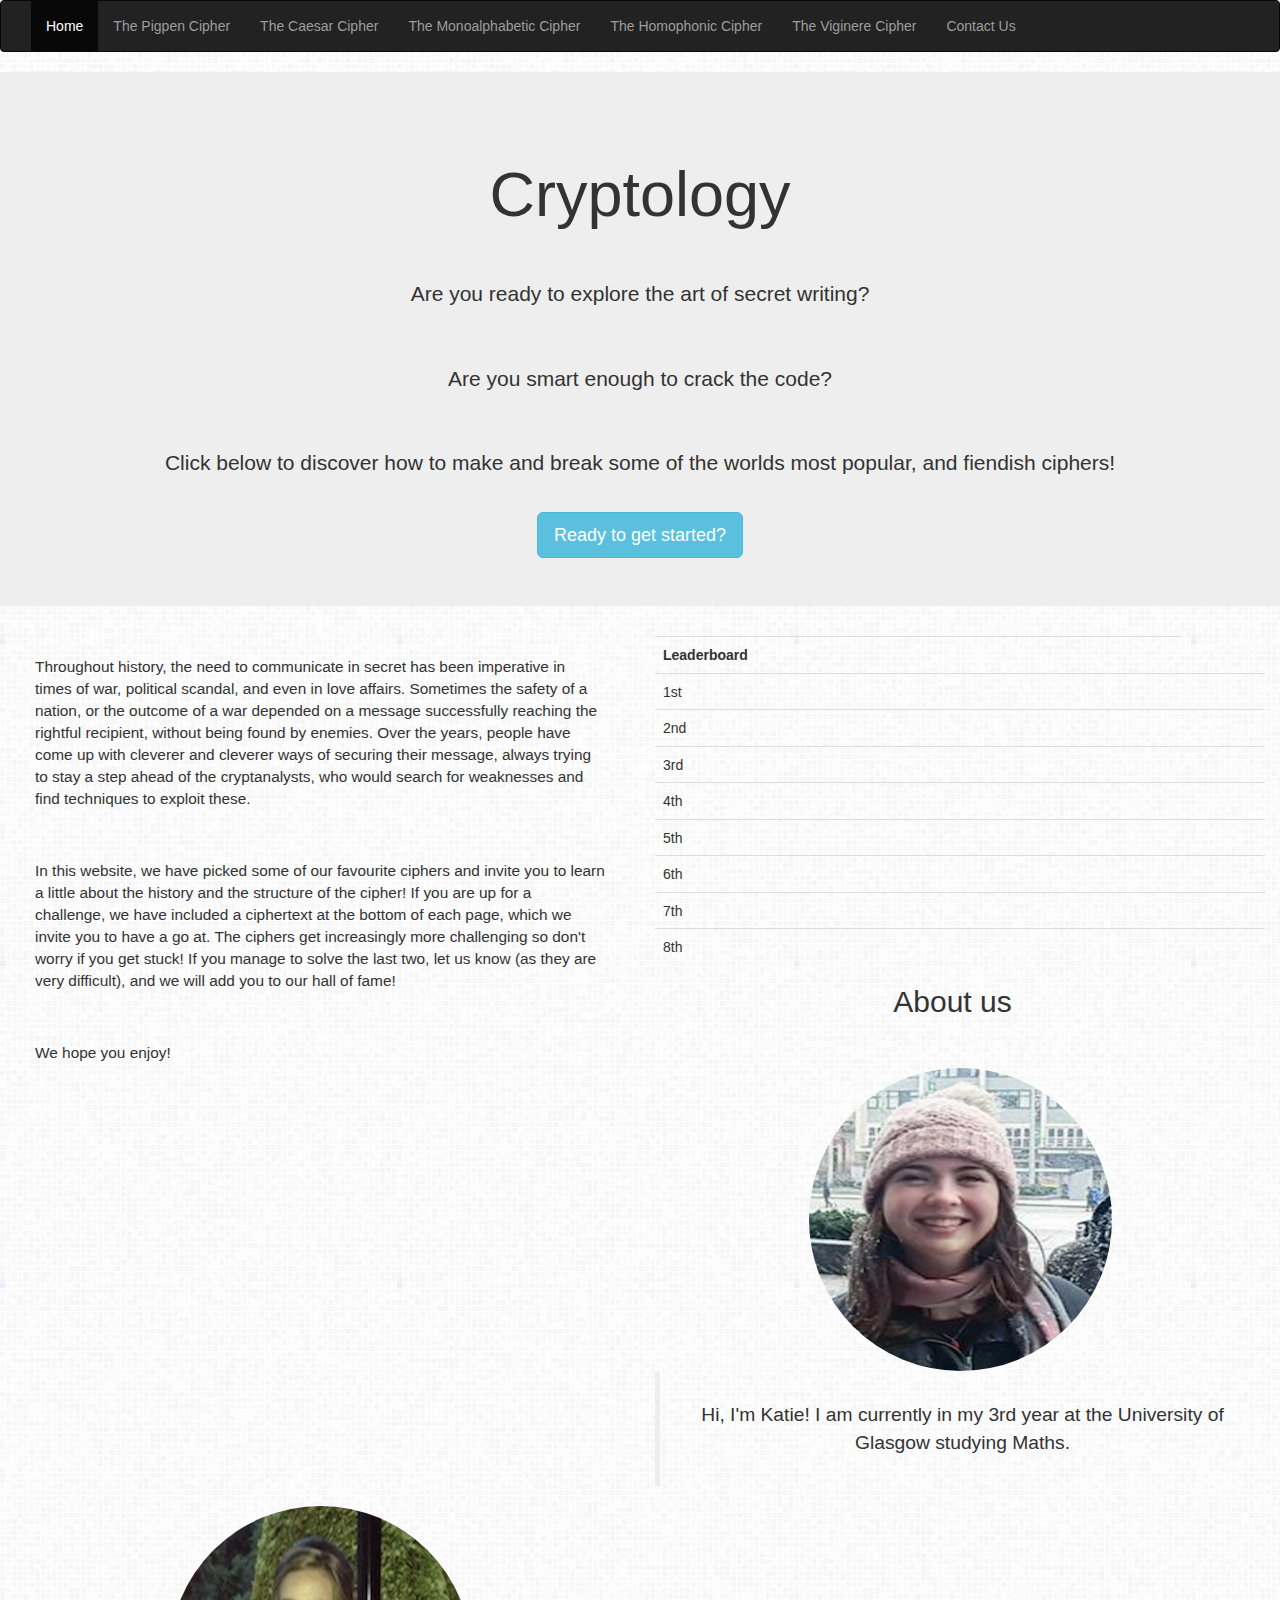
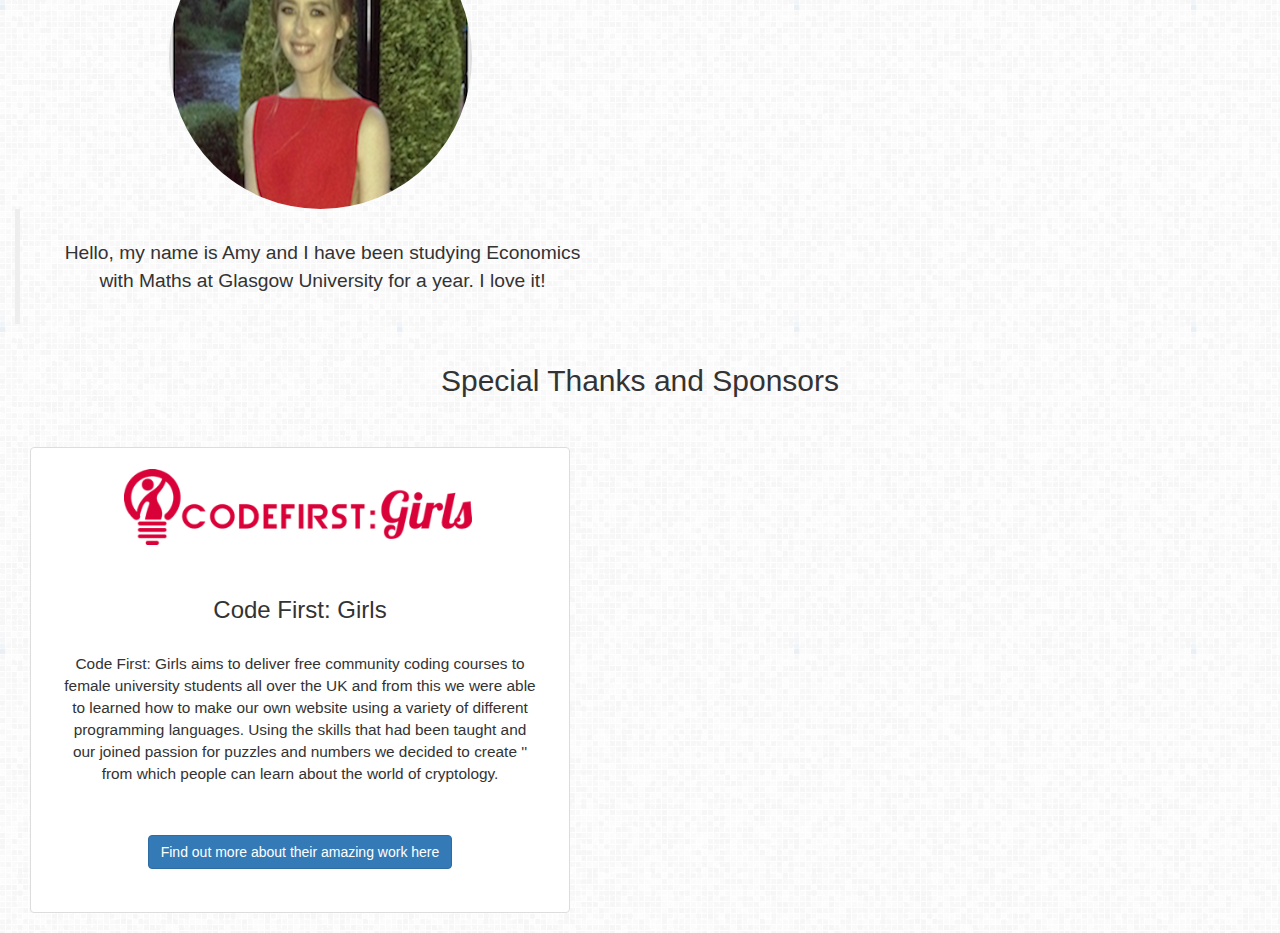
==== index.html @ 2b6ae32d "Adding Leaderboard" ====
<!DOCTYPE html>
<html>
<head>
  <title>Cryptology</title>
  <meta name='viewport' content='width=device-width, initial-scale=0.1'>
  <link href='./css/bootstrap.css' rel='stylesheet'>
  <link href="./index.css" type="text/css" rel="stylesheet">
  <script src='./jquery-3.3.1.min.js'></script>
</head>


<body>

  <nav class="navbar navbar-inverse">
    <div class="container-fluid">
      <div class="navbar-header">
        <button type="button" class="collapsed navbar-toggle" data-toggle="collapse" data-target="#bs-example-navbar-collapse-9" aria-expanded="false">
          <span class="sr-only">Toggle navigation</span>
          <span class="icon-bar"></span>
          <span class="icon-bar"></span>
          <span class="icon-bar"></span>
        </button>
      </div> <div class="collapse navbar-collapse" id="bs-example-navbar-collapse-9">
        <ul class="nav navbar-nav">
          <li class="active"><a href="./index.html">Home</a></li>
          <li><a href="./Pigpen.html">The Pigpen Cipher</a></li>
          <li><a href="./Caesar.html">The Caesar Cipher</a></li>
          <li><a href="./Monoalph.html">The Monoalphabetic Cipher</a></li>
          <li><a href="./Homophon.html">The Homophonic Cipher</a></li>
          <li><a href="./Viginere.html">The Viginere Cipher</a></li>
          <li><a href="./Completed.html">Contact Us</a></li>
        </ul>
      </div>
    </div>
  </nav>

  <div class='jumbotron'>
    <div class='container-fluid bg1 text-center'>
      <div class='row'>
        <br><h1>Cryptology</h1></br>
      </div>
      <p class='lead'>Are you ready to explore the art of secret writing?</p>
      <p class='lead'>Are you smart enough to crack the code?</p>
      <p class='lead'>Click below to discover how to make and break some of the worlds most popular, and fiendish ciphers!</p>
      <form method="get" action="./Pigpen.html">
        <button class='btn btn-info btn-lg' type="submit">Ready to get started?</button>
      </form>
    </div>
  </div>
<div>
<div class="container col-sm-6">
 <p> Throughout history, the need to communicate in secret has been imperative in times of war, political scandal, and even in love affairs. Sometimes
   the safety of a nation, or the outcome of a war depended on a message successfully reaching the rightful recipient, without being found
   by enemies. Over the years, people have come up with cleverer and cleverer ways of securing their message, always trying to stay a step ahead
   of the cryptanalysts, who would search for weaknesses and find techniques to exploit these.</p>

  <p>In this website, we have picked some of our favourite ciphers and invite you to learn a little about the history and the structure of the cipher!
  If you are up for a challenge, we have included a ciphertext at the bottom of each page, which we invite you to have a go at. The ciphers get
  increasingly more challenging so don't worry if you get stuck! If you manage to solve the last two, let us know (as they are very difficult), and we
  will add you to our hall of fame!</p>

  <p>We hope you enjoy!</p>
</div>

<div class="container col-sm-6">
  <table class="table">
    <th>Leaderboard</th>
    <tr></tr>
      <td>1st</td>
      <td></td>
    <tr></tr>
      <td>2nd</td>
      <td></td>
    <tr></tr>
      <td>3rd</td>
      <td></td>
    <tr></tr>
      <td>4th</td>
      <td></td>
    <tr></tr>
      <td>5th</td>
      <td></td>
    <tr></tr>
      <td>6th</td>
      <td></td>
    <tr></tr>
      <td>7th</td>
      <td></td>
    <tr></tr>
      <td>8th</td>
      <td></td>
  </table>
</div>
</div>

 <div id='AboutUs' class='text-center'>
   <div class='container-fluid'>
 <h2 class='margin wsite-content-title'>About us</h2><br><br>
 <div class='row'>
 <div class='col-sm-6'>
 <img class='img-circle' src='./Images/Katie.png'>
 <blockquote>
 <p>Hi, I'm Katie! I am currently in my 3rd year at the University of Glasgow studying Maths.</p>
 </blockquote>
 </div>
 <div class='col-sm-6'>
 <img class='img-circle' src='./Images/Amy2.png'>
 <blockquote>
   <p>Hello, my name is Amy and I have been studying Economics with Maths at Glasgow University for a year. I love it!</p>
 </blockquote>
 </div>
</div>
</div>
</div>

<div id='Thanks' class= 'text-center'>
   <div class='container-fluid'>
   <h2 class='margin'>Special Thanks and Sponsors</h2><br><br>

     <div class="container row">
       <div class="col-sm-10 col-md-6">
         <div class="thumbnail">
           <img src="./Images/Code First Girls.png" alt="CFG">
           <div class="caption">
             <h3>Code First: Girls</h3>
             <p>Code First: Girls aims to deliver free community coding courses to female university students all over the UK and from this we
               were able to learned how to make our own website using a variety of different programming languages.
               Using the skills that had been taught and our joined passion for puzzles and numbers we decided to create ''
               from which people can learn about the world of cryptology.</p>
               <p><a href="https://www.codefirstgirls.org.uk/" class="btn btn-primary" role="button">Find out more about their amazing work here</a></p>
           </div>
         </div>
       </div>
     </div>


</div>
</div>

</body>
</html>
---- index.css ----
.navbar-nav {
  float: none;
}

h1 {
  color: white;
}

p {
  font-size: 110%;
  padding: 20px;
}

body {
  background-image: url("./grey/grey.png")
}
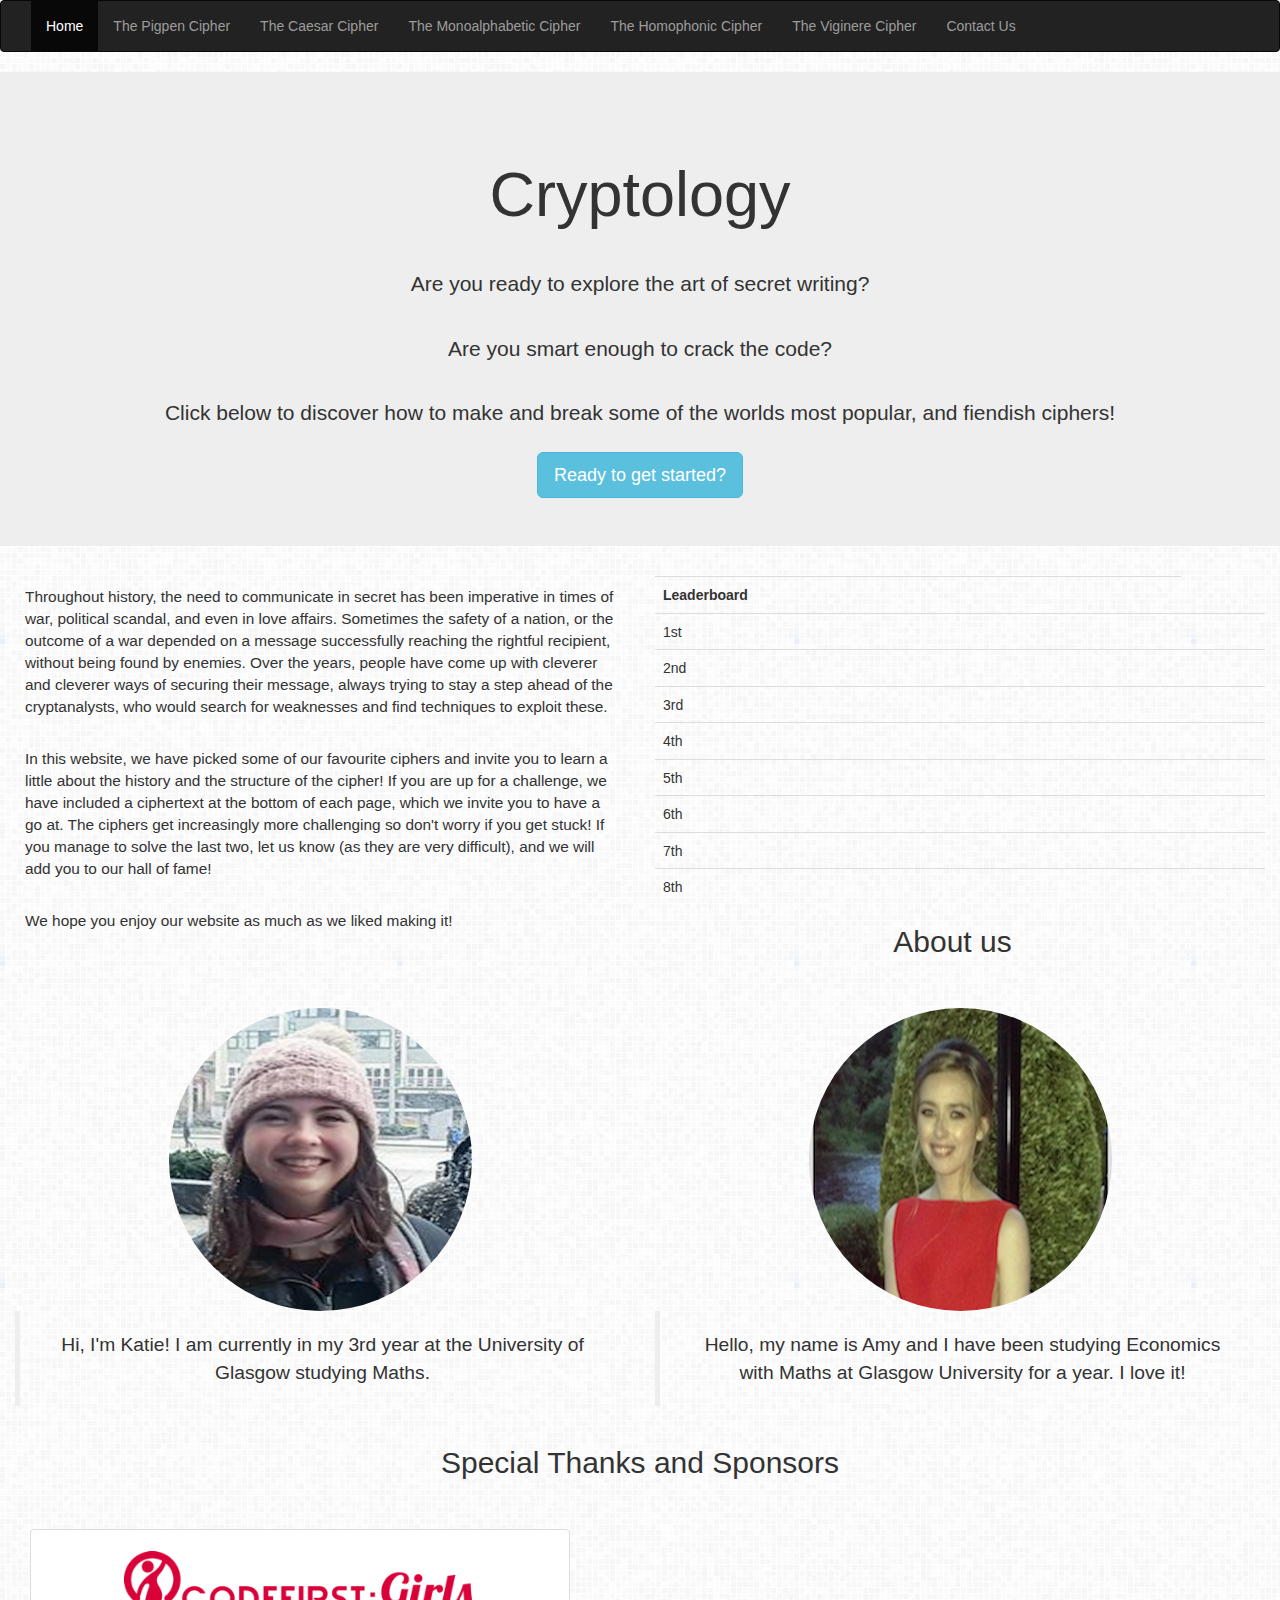
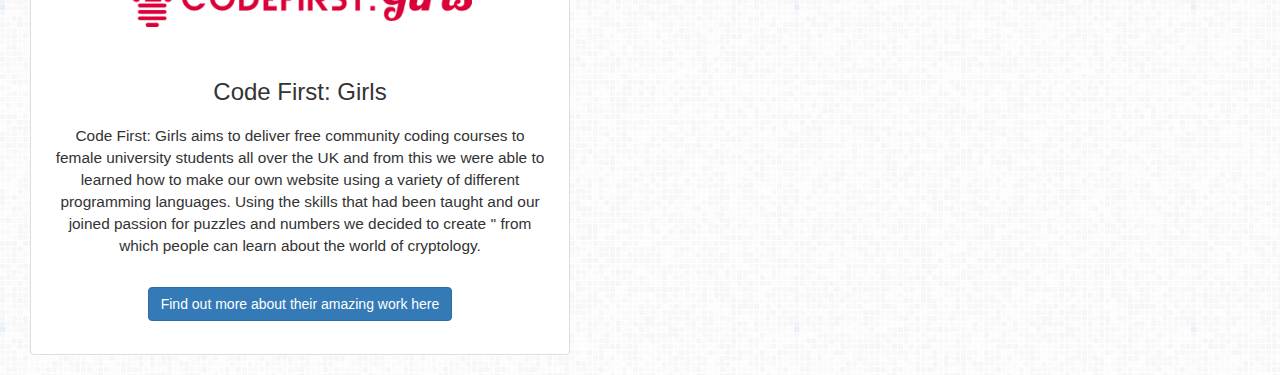
==== commit de141243: "Resizing and moving images around" ====
--- a/index.html
+++ b/index.html
@@ -59,7 +59,7 @@
   increasingly more challenging so don't worry if you get stuck! If you manage to solve the last two, let us know (as they are very difficult), and we
   will add you to our hall of fame!</p>
 
-  <p>We hope you enjoy!</p>
+  <p>We hope you enjoy our website as much as we liked making it!</p>
 </div>
 
 <div class="container col-sm-6">
@@ -95,22 +95,22 @@
 
  <div id='AboutUs' class='text-center'>
    <div class='container-fluid'>
- <h2 class='margin wsite-content-title'>About us</h2><br><br>
- <div class='row'>
- <div class='col-sm-6'>
- <img class='img-circle' src='./Images/Katie.png'>
- <blockquote>
- <p>Hi, I'm Katie! I am currently in my 3rd year at the University of Glasgow studying Maths.</p>
- </blockquote>
- </div>
- <div class='col-sm-6'>
- <img class='img-circle' src='./Images/Amy2.png'>
- <blockquote>
-   <p>Hello, my name is Amy and I have been studying Economics with Maths at Glasgow University for a year. I love it!</p>
- </blockquote>
- </div>
-</div>
-</div>
+     <h2 class='wsite-content-title center'>About us</h2><br><br>
+       <div class='row'>
+         <div class='col-sm-6'>
+            <img class='img-circle' src='./Images/Katie.png'>
+            <blockquote>
+               <p>Hi, I'm Katie! I am currently in my 3rd year at the University of Glasgow studying Maths.</p>
+            </blockquote>
+         </div>
+           <div class='col-sm-6'>
+             <img class='img-circle' src='./Images/Amy2.png'>
+                <blockquote>
+                  <p>Hello, my name is Amy and I have been studying Economics with Maths at Glasgow University for a year. I love it!</p>
+                </blockquote>
+           </div>
+        </div>
+   </div>
 </div>
 
 <div id='Thanks' class= 'text-center'>
--- a/index.css
+++ b/index.css
@@ -8,7 +8,7 @@
 
 p {
   font-size: 110%;
-  padding: 20px;
+  padding: 10px;
 }
 
 body {
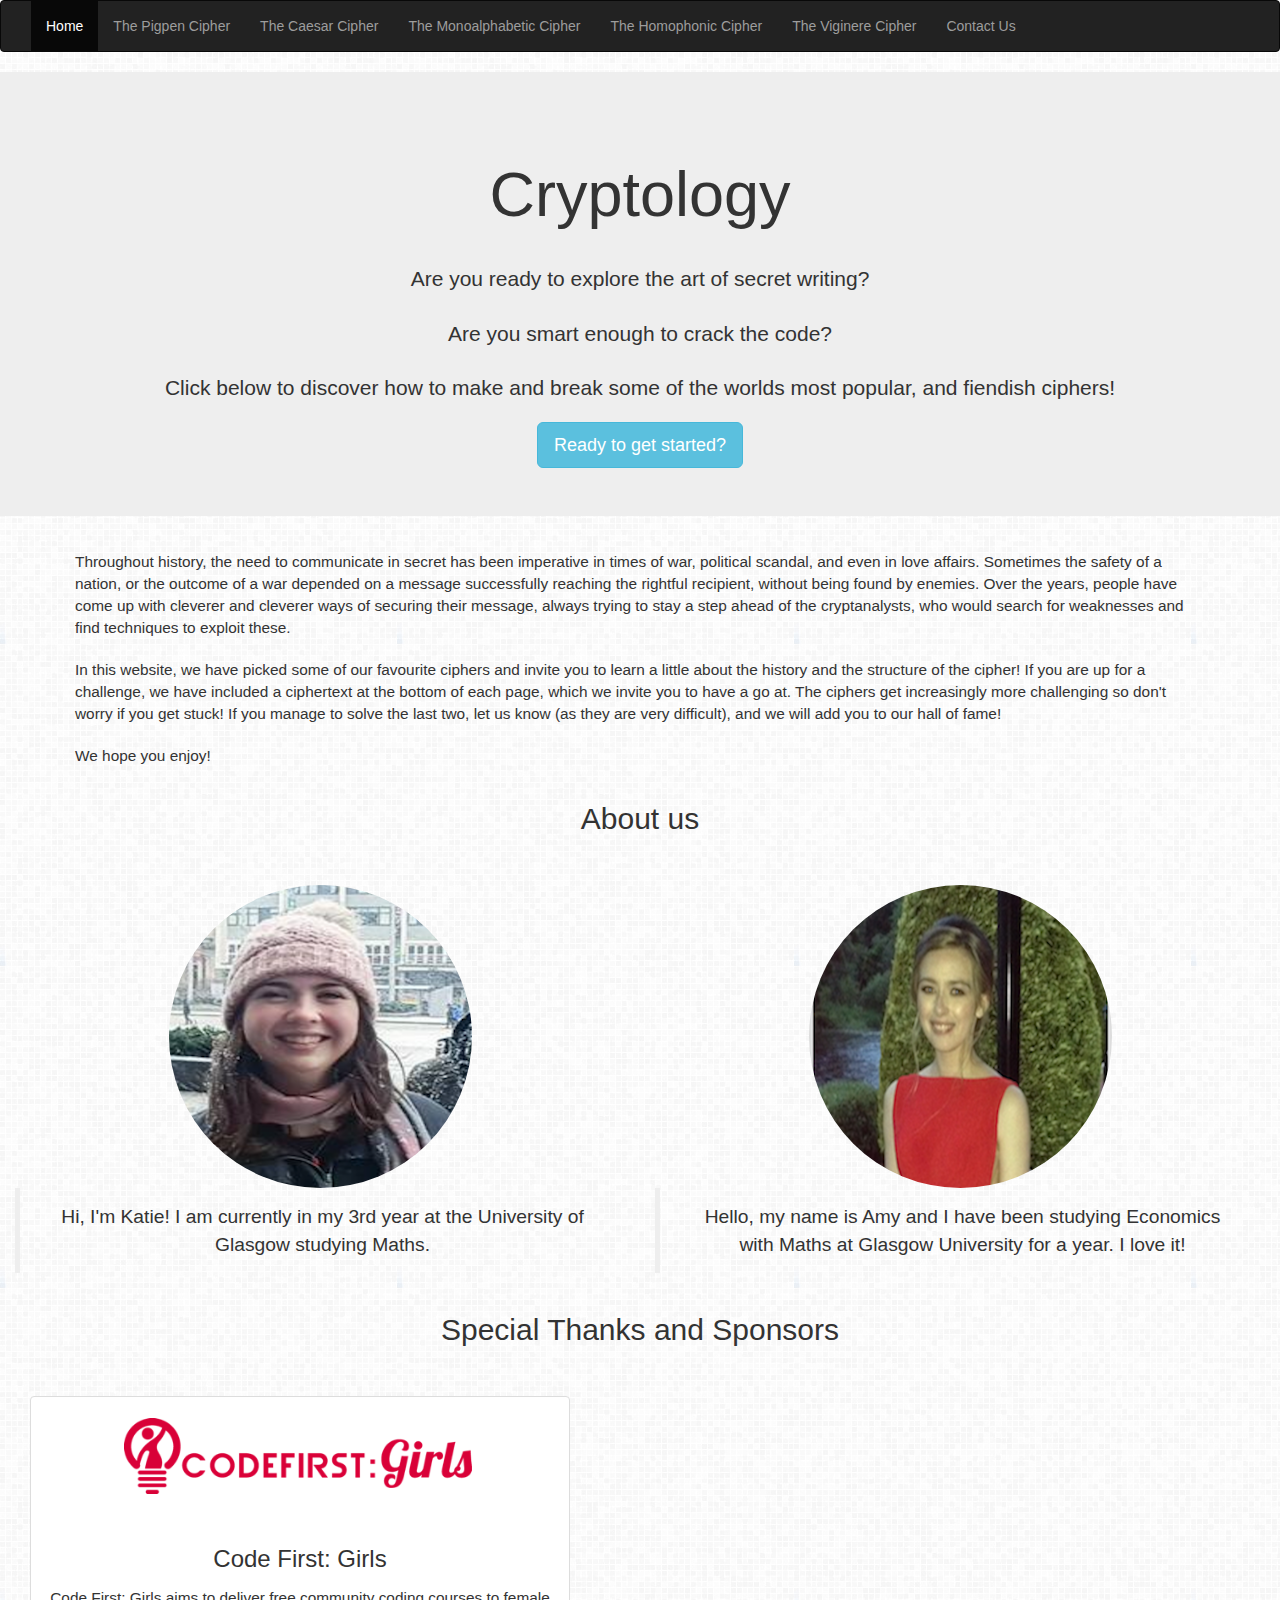
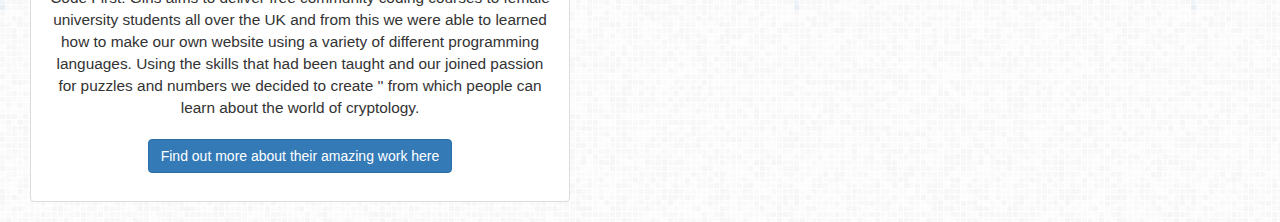
==== commit 8be74527: "Website look more consistant" ====
--- a/index.html
+++ b/index.html
@@ -47,8 +47,8 @@
       </form>
     </div>
   </div>
-<div>
-<div class="container col-sm-6">
+
+<div class='container'>
  <p> Throughout history, the need to communicate in secret has been imperative in times of war, political scandal, and even in love affairs. Sometimes
    the safety of a nation, or the outcome of a war depended on a message successfully reaching the rightful recipient, without being found
    by enemies. Over the years, people have come up with cleverer and cleverer ways of securing their message, always trying to stay a step ahead
@@ -59,58 +59,27 @@
   increasingly more challenging so don't worry if you get stuck! If you manage to solve the last two, let us know (as they are very difficult), and we
   will add you to our hall of fame!</p>
 
-  <p>We hope you enjoy our website as much as we liked making it!</p>
-</div>
-
-<div class="container col-sm-6">
-  <table class="table">
-    <th>Leaderboard</th>
-    <tr></tr>
-      <td>1st</td>
-      <td></td>
-    <tr></tr>
-      <td>2nd</td>
-      <td></td>
-    <tr></tr>
-      <td>3rd</td>
-      <td></td>
-    <tr></tr>
-      <td>4th</td>
-      <td></td>
-    <tr></tr>
-      <td>5th</td>
-      <td></td>
-    <tr></tr>
-      <td>6th</td>
-      <td></td>
-    <tr></tr>
-      <td>7th</td>
-      <td></td>
-    <tr></tr>
-      <td>8th</td>
-      <td></td>
-  </table>
-</div>
+  <p>We hope you enjoy!</p>
 </div>
 
  <div id='AboutUs' class='text-center'>
    <div class='container-fluid'>
-     <h2 class='wsite-content-title center'>About us</h2><br><br>
-       <div class='row'>
-         <div class='col-sm-6'>
-            <img class='img-circle' src='./Images/Katie.png'>
-            <blockquote>
-               <p>Hi, I'm Katie! I am currently in my 3rd year at the University of Glasgow studying Maths.</p>
-            </blockquote>
-         </div>
-           <div class='col-sm-6'>
-             <img class='img-circle' src='./Images/Amy2.png'>
-                <blockquote>
-                  <p>Hello, my name is Amy and I have been studying Economics with Maths at Glasgow University for a year. I love it!</p>
-                </blockquote>
-           </div>
-        </div>
-   </div>
+ <h2 class='margin wsite-content-title'>About us</h2><br><br>
+ <div class='row'>
+ <div class='col-sm-6'>
+ <img class='img-circle' src='./Images/Katie.png'>
+ <blockquote>
+ <p>Hi, I'm Katie! I am currently in my 3rd year at the University of Glasgow studying Maths.</p>
+ </blockquote>
+ </div>
+ <div class='col-sm-6'>
+ <img class='img-circle' src='./Images/Amy2.png'>
+ <blockquote>
+   <p>Hello, my name is Amy and I have been studying Economics with Maths at Glasgow University for a year. I love it!</p>
+ </blockquote>
+ </div>
+</div>
+</div>
 </div>
 
 <div id='Thanks' class= 'text-center'>
--- a/index.css
+++ b/index.css
@@ -8,7 +8,7 @@
 
 p {
   font-size: 110%;
-  padding: 10px;
+  padding: 5px;
 }
 
 body {
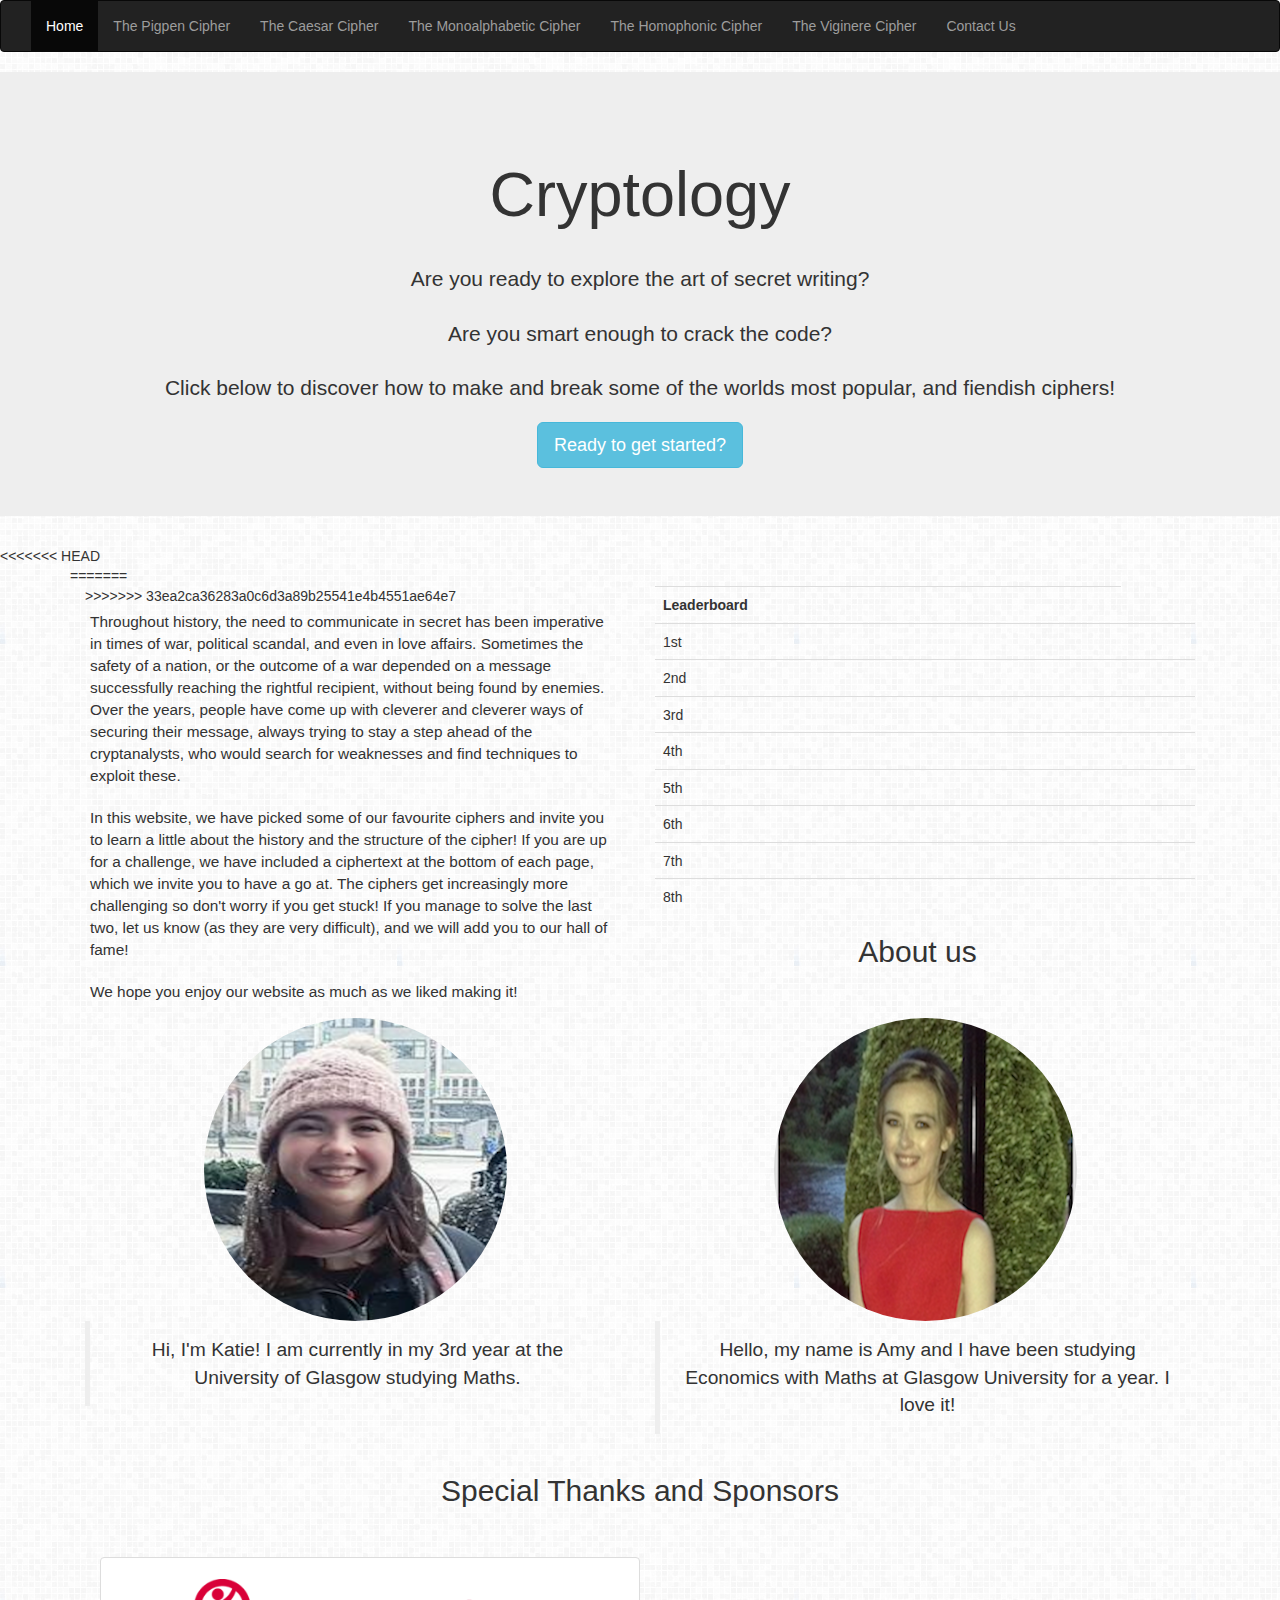
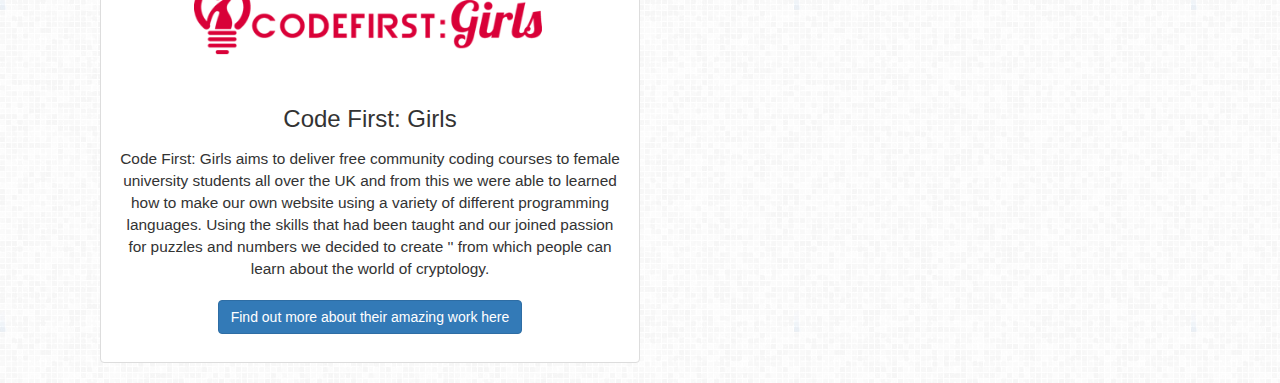
==== commit d3d62ee1: "Merge branch 'master' of https://github.com/Katie795/Cryptology-project" ====
--- a/index.html
+++ b/index.html
@@ -47,8 +47,13 @@
       </form>
     </div>
   </div>
+<<<<<<< HEAD
 
 <div class='container'>
+=======
+<div>
+<div class="container col-sm-6">
+>>>>>>> 33ea2ca36283a0c6d3a89b25541e4b4551ae64e7
  <p> Throughout history, the need to communicate in secret has been imperative in times of war, political scandal, and even in love affairs. Sometimes
    the safety of a nation, or the outcome of a war depended on a message successfully reaching the rightful recipient, without being found
    by enemies. Over the years, people have come up with cleverer and cleverer ways of securing their message, always trying to stay a step ahead
@@ -59,27 +64,58 @@
   increasingly more challenging so don't worry if you get stuck! If you manage to solve the last two, let us know (as they are very difficult), and we
   will add you to our hall of fame!</p>
 
-  <p>We hope you enjoy!</p>
+  <p>We hope you enjoy our website as much as we liked making it!</p>
+</div>
+
+<div class="container col-sm-6">
+  <table class="table">
+    <th>Leaderboard</th>
+    <tr></tr>
+      <td>1st</td>
+      <td></td>
+    <tr></tr>
+      <td>2nd</td>
+      <td></td>
+    <tr></tr>
+      <td>3rd</td>
+      <td></td>
+    <tr></tr>
+      <td>4th</td>
+      <td></td>
+    <tr></tr>
+      <td>5th</td>
+      <td></td>
+    <tr></tr>
+      <td>6th</td>
+      <td></td>
+    <tr></tr>
+      <td>7th</td>
+      <td></td>
+    <tr></tr>
+      <td>8th</td>
+      <td></td>
+  </table>
+</div>
 </div>
 
  <div id='AboutUs' class='text-center'>
    <div class='container-fluid'>
- <h2 class='margin wsite-content-title'>About us</h2><br><br>
- <div class='row'>
- <div class='col-sm-6'>
- <img class='img-circle' src='./Images/Katie.png'>
- <blockquote>
- <p>Hi, I'm Katie! I am currently in my 3rd year at the University of Glasgow studying Maths.</p>
- </blockquote>
- </div>
- <div class='col-sm-6'>
- <img class='img-circle' src='./Images/Amy2.png'>
- <blockquote>
-   <p>Hello, my name is Amy and I have been studying Economics with Maths at Glasgow University for a year. I love it!</p>
- </blockquote>
- </div>
-</div>
-</div>
+     <h2 class='wsite-content-title center'>About us</h2><br><br>
+       <div class='row'>
+         <div class='col-sm-6'>
+            <img class='img-circle' src='./Images/Katie.png'>
+            <blockquote>
+               <p>Hi, I'm Katie! I am currently in my 3rd year at the University of Glasgow studying Maths.</p>
+            </blockquote>
+         </div>
+           <div class='col-sm-6'>
+             <img class='img-circle' src='./Images/Amy2.png'>
+                <blockquote>
+                  <p>Hello, my name is Amy and I have been studying Economics with Maths at Glasgow University for a year. I love it!</p>
+                </blockquote>
+           </div>
+        </div>
+   </div>
 </div>
 
 <div id='Thanks' class= 'text-center'>
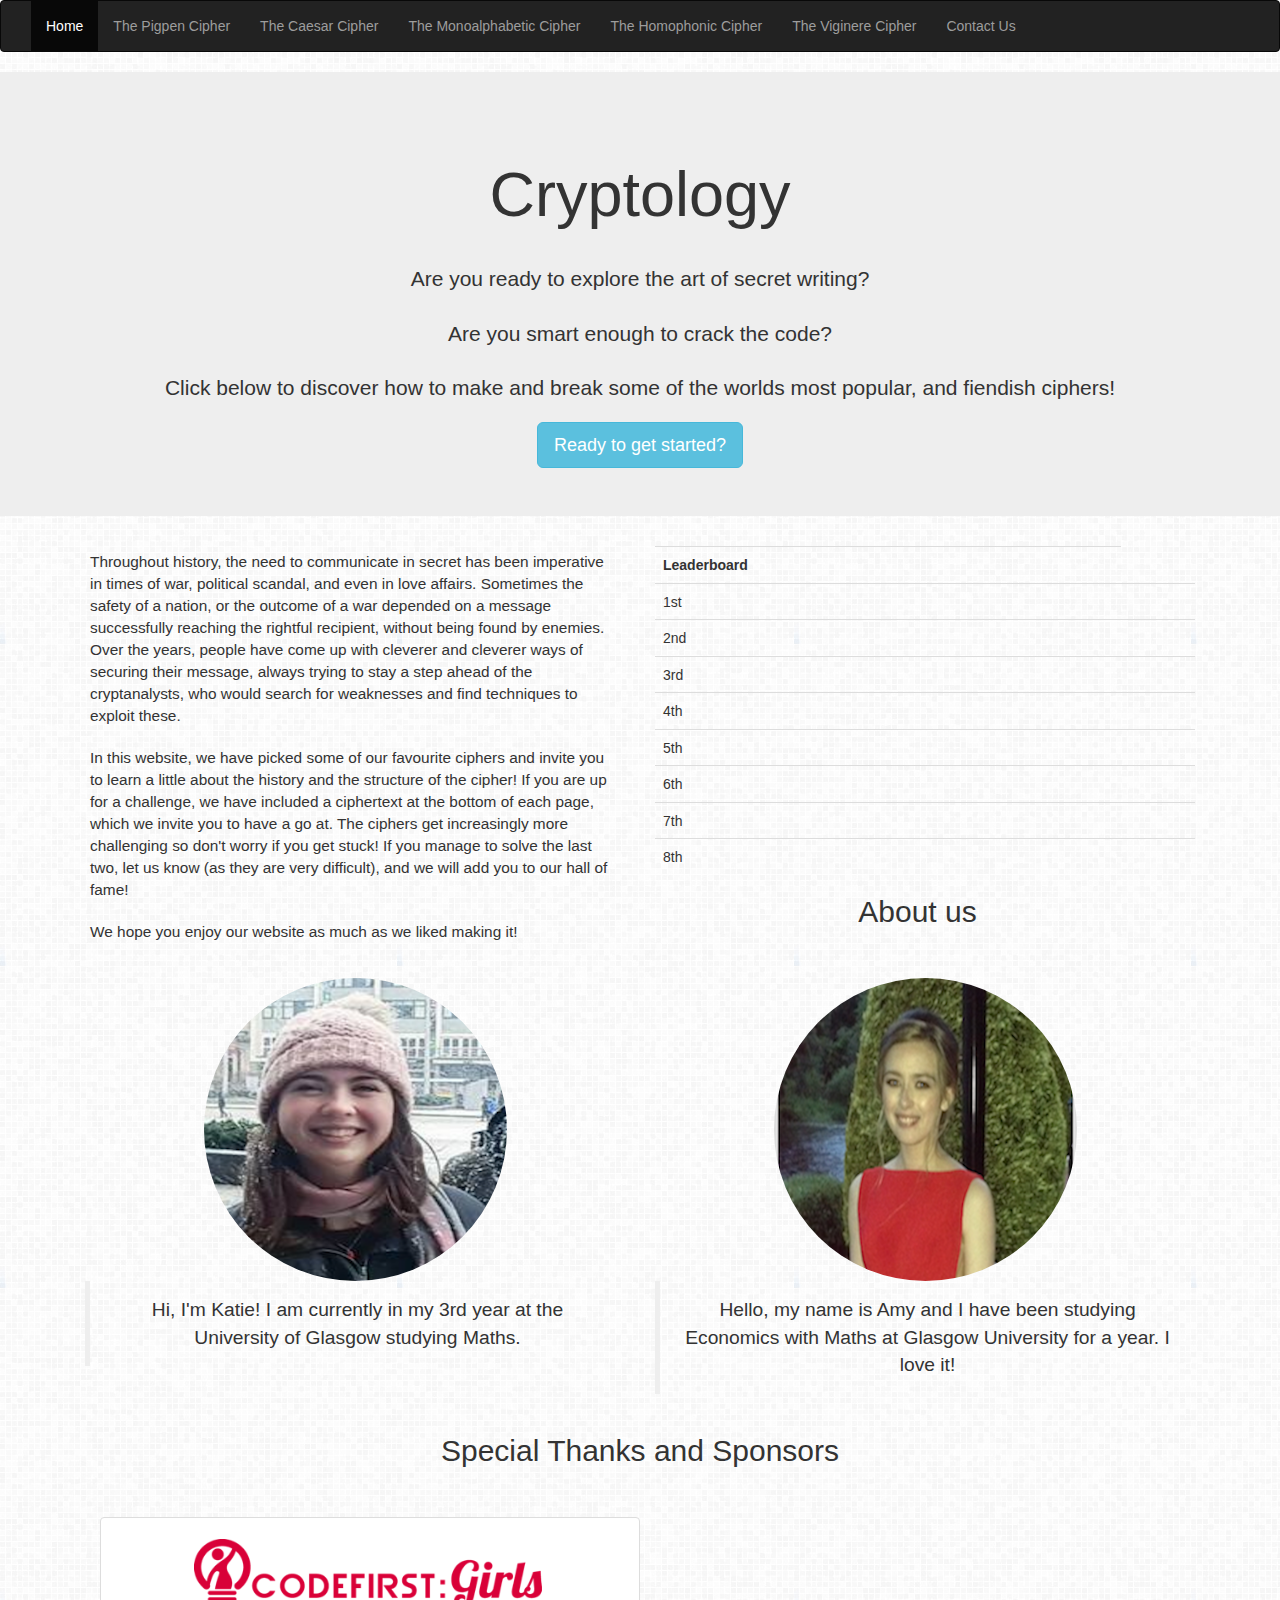
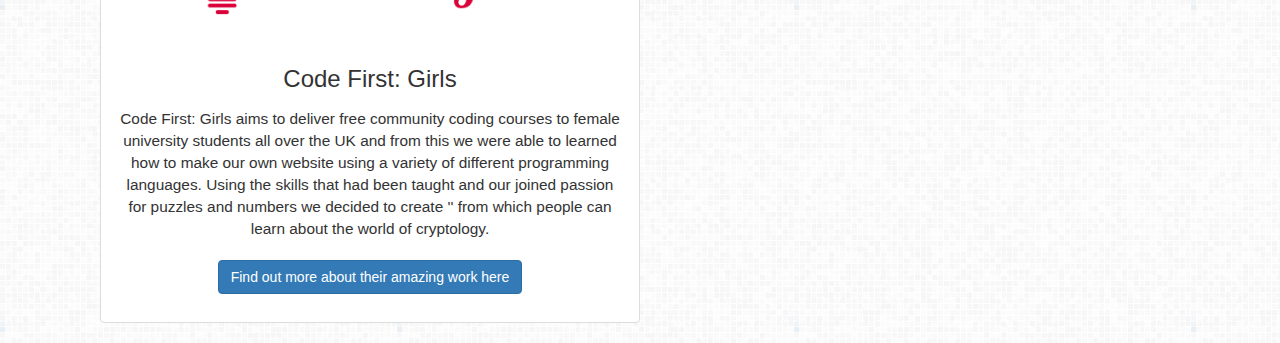
==== commit ed0d238c: "Deleting random text" ====
--- a/index.html
+++ b/index.html
@@ -47,13 +47,11 @@
       </form>
     </div>
   </div>
-<<<<<<< HEAD
 
 <div class='container'>
-=======
+
 <div>
 <div class="container col-sm-6">
->>>>>>> 33ea2ca36283a0c6d3a89b25541e4b4551ae64e7
  <p> Throughout history, the need to communicate in secret has been imperative in times of war, political scandal, and even in love affairs. Sometimes
    the safety of a nation, or the outcome of a war depended on a message successfully reaching the rightful recipient, without being found
    by enemies. Over the years, people have come up with cleverer and cleverer ways of securing their message, always trying to stay a step ahead
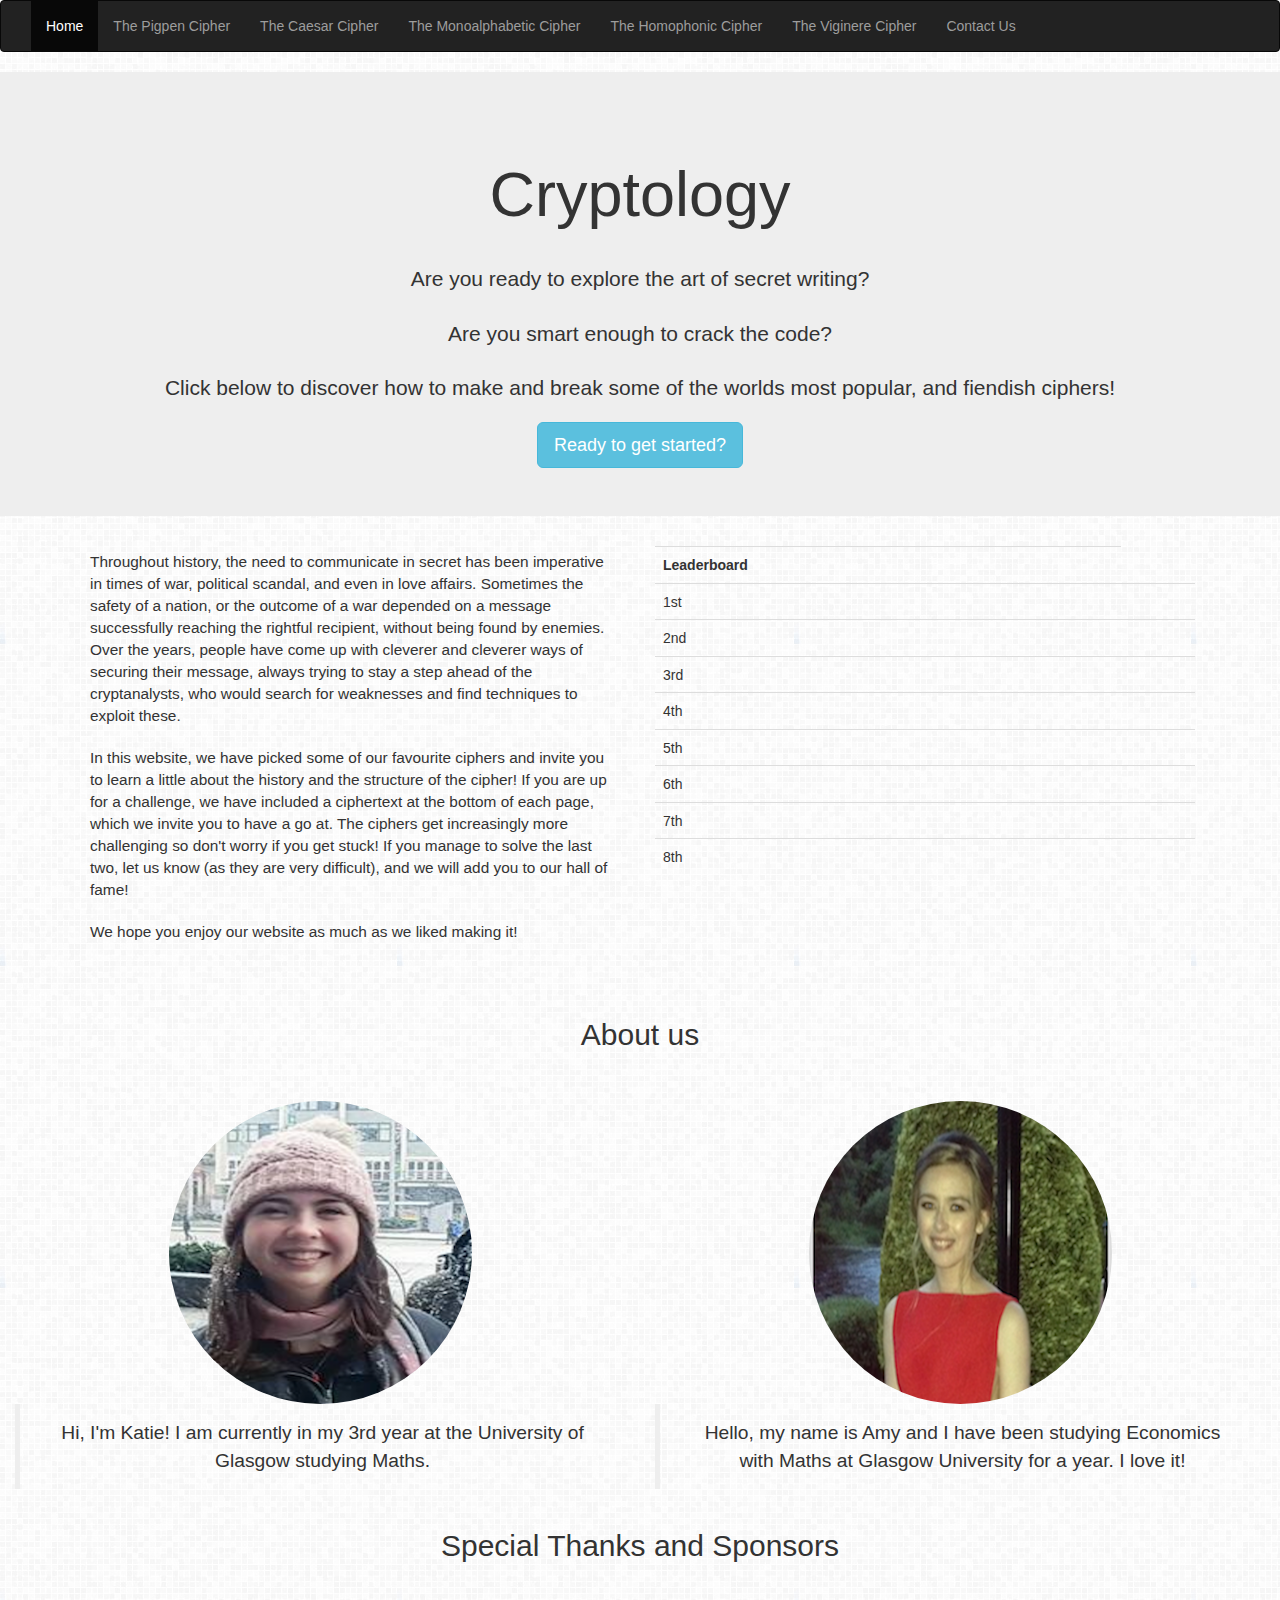
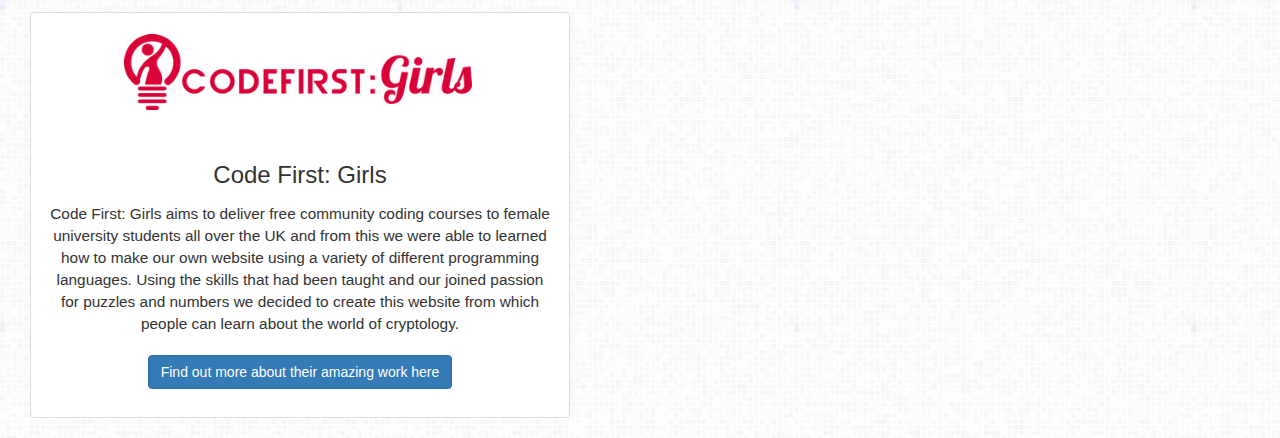
==== commit 091567ae: "Editing" ====
--- a/index.html
+++ b/index.html
@@ -48,10 +48,10 @@
     </div>
   </div>
 
+
 <div class='container'>
+<div class="container col-sm-6">
 
-<div>
-<div class="container col-sm-6">
  <p> Throughout history, the need to communicate in secret has been imperative in times of war, political scandal, and even in love affairs. Sometimes
    the safety of a nation, or the outcome of a war depended on a message successfully reaching the rightful recipient, without being found
    by enemies. Over the years, people have come up with cleverer and cleverer ways of securing their message, always trying to stay a step ahead
@@ -94,7 +94,7 @@
       <td></td>
   </table>
 </div>
-</div>
+</div><br><br>
 
  <div id='AboutUs' class='text-center'>
    <div class='container-fluid'>
@@ -128,7 +128,7 @@
              <h3>Code First: Girls</h3>
              <p>Code First: Girls aims to deliver free community coding courses to female university students all over the UK and from this we
                were able to learned how to make our own website using a variety of different programming languages.
-               Using the skills that had been taught and our joined passion for puzzles and numbers we decided to create ''
+               Using the skills that had been taught and our joined passion for puzzles and numbers we decided to create this website
                from which people can learn about the world of cryptology.</p>
                <p><a href="https://www.codefirstgirls.org.uk/" class="btn btn-primary" role="button">Find out more about their amazing work here</a></p>
            </div>
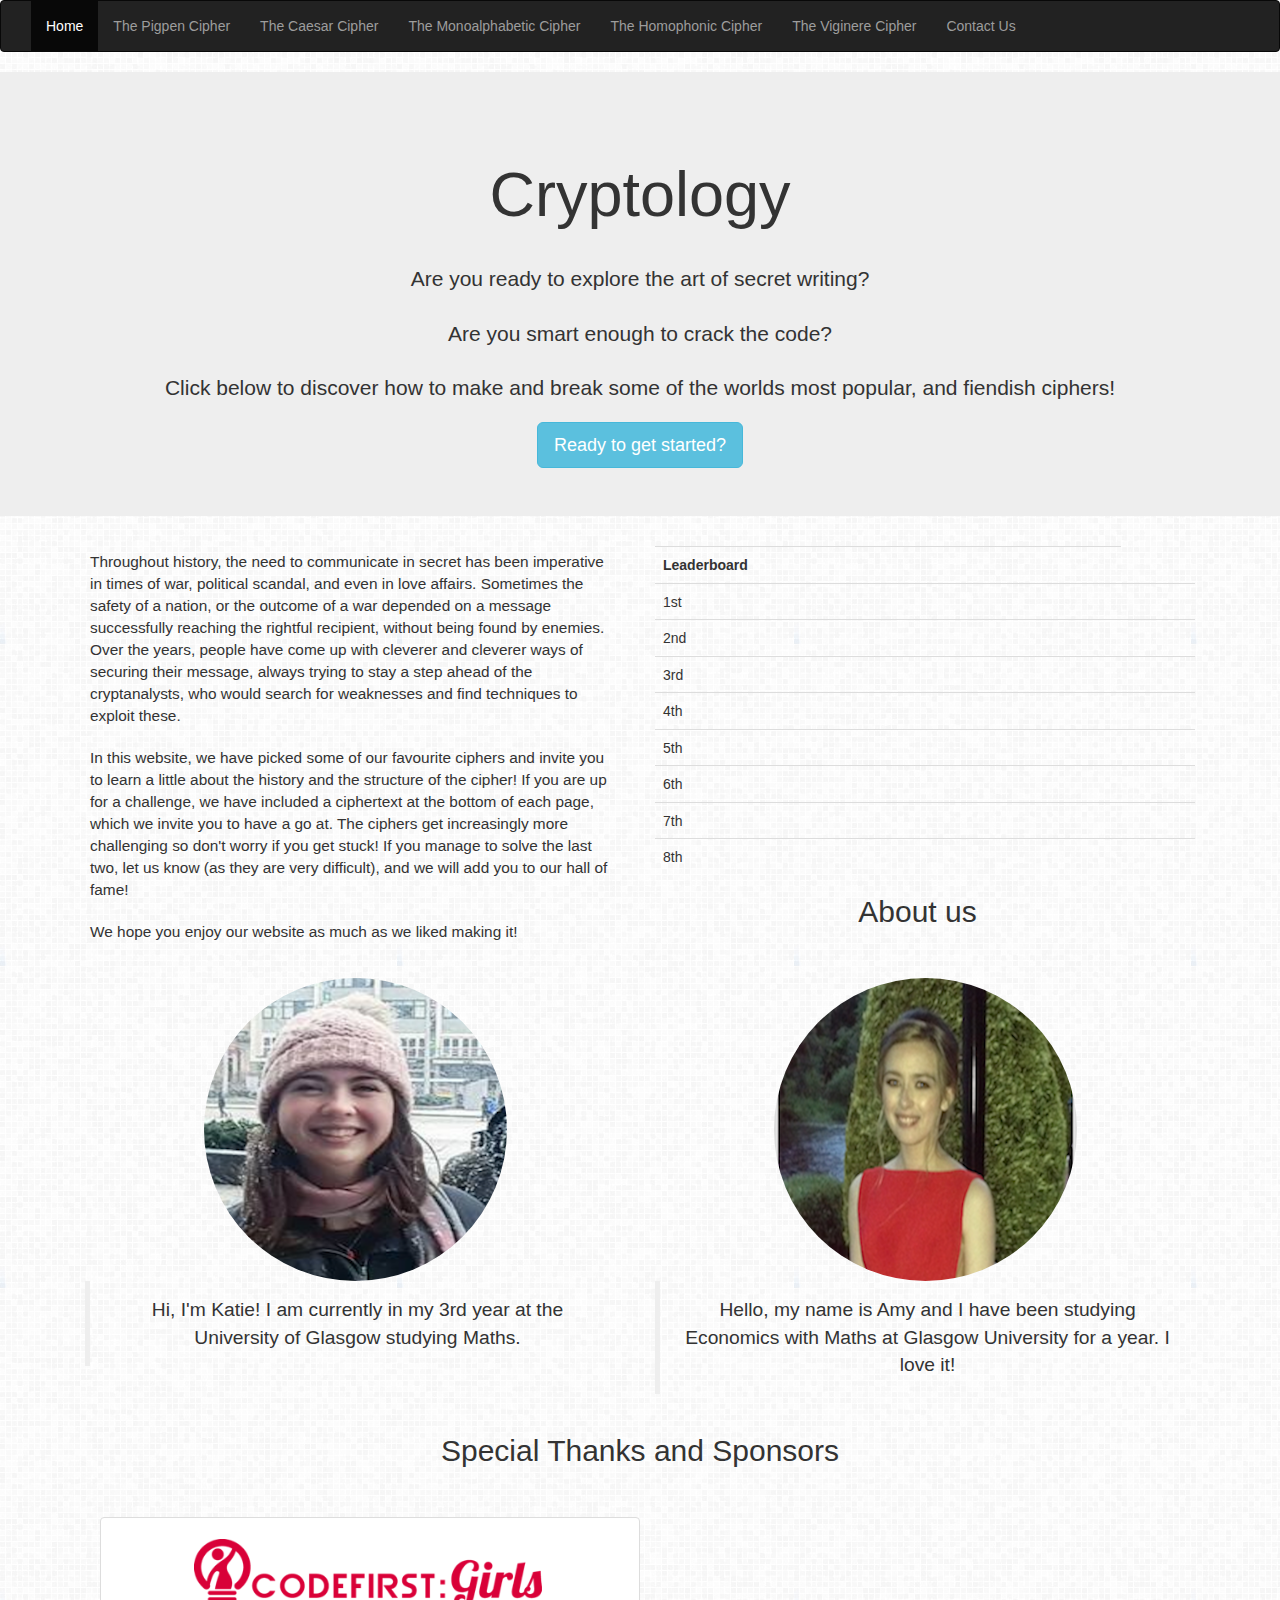
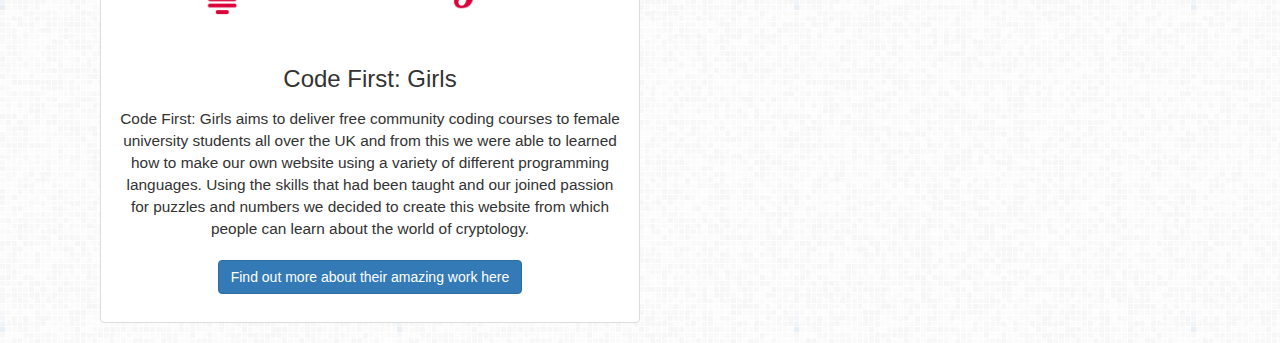
==== commit 3e66aa03: "Merge branch 'master' of https://github.com/Katie795/Cryptology-project" ====
--- a/index.html
+++ b/index.html
@@ -48,10 +48,10 @@
     </div>
   </div>
 
+<div class='container'>
 
-<div class='container'>
+<div>
 <div class="container col-sm-6">
-
  <p> Throughout history, the need to communicate in secret has been imperative in times of war, political scandal, and even in love affairs. Sometimes
    the safety of a nation, or the outcome of a war depended on a message successfully reaching the rightful recipient, without being found
    by enemies. Over the years, people have come up with cleverer and cleverer ways of securing their message, always trying to stay a step ahead
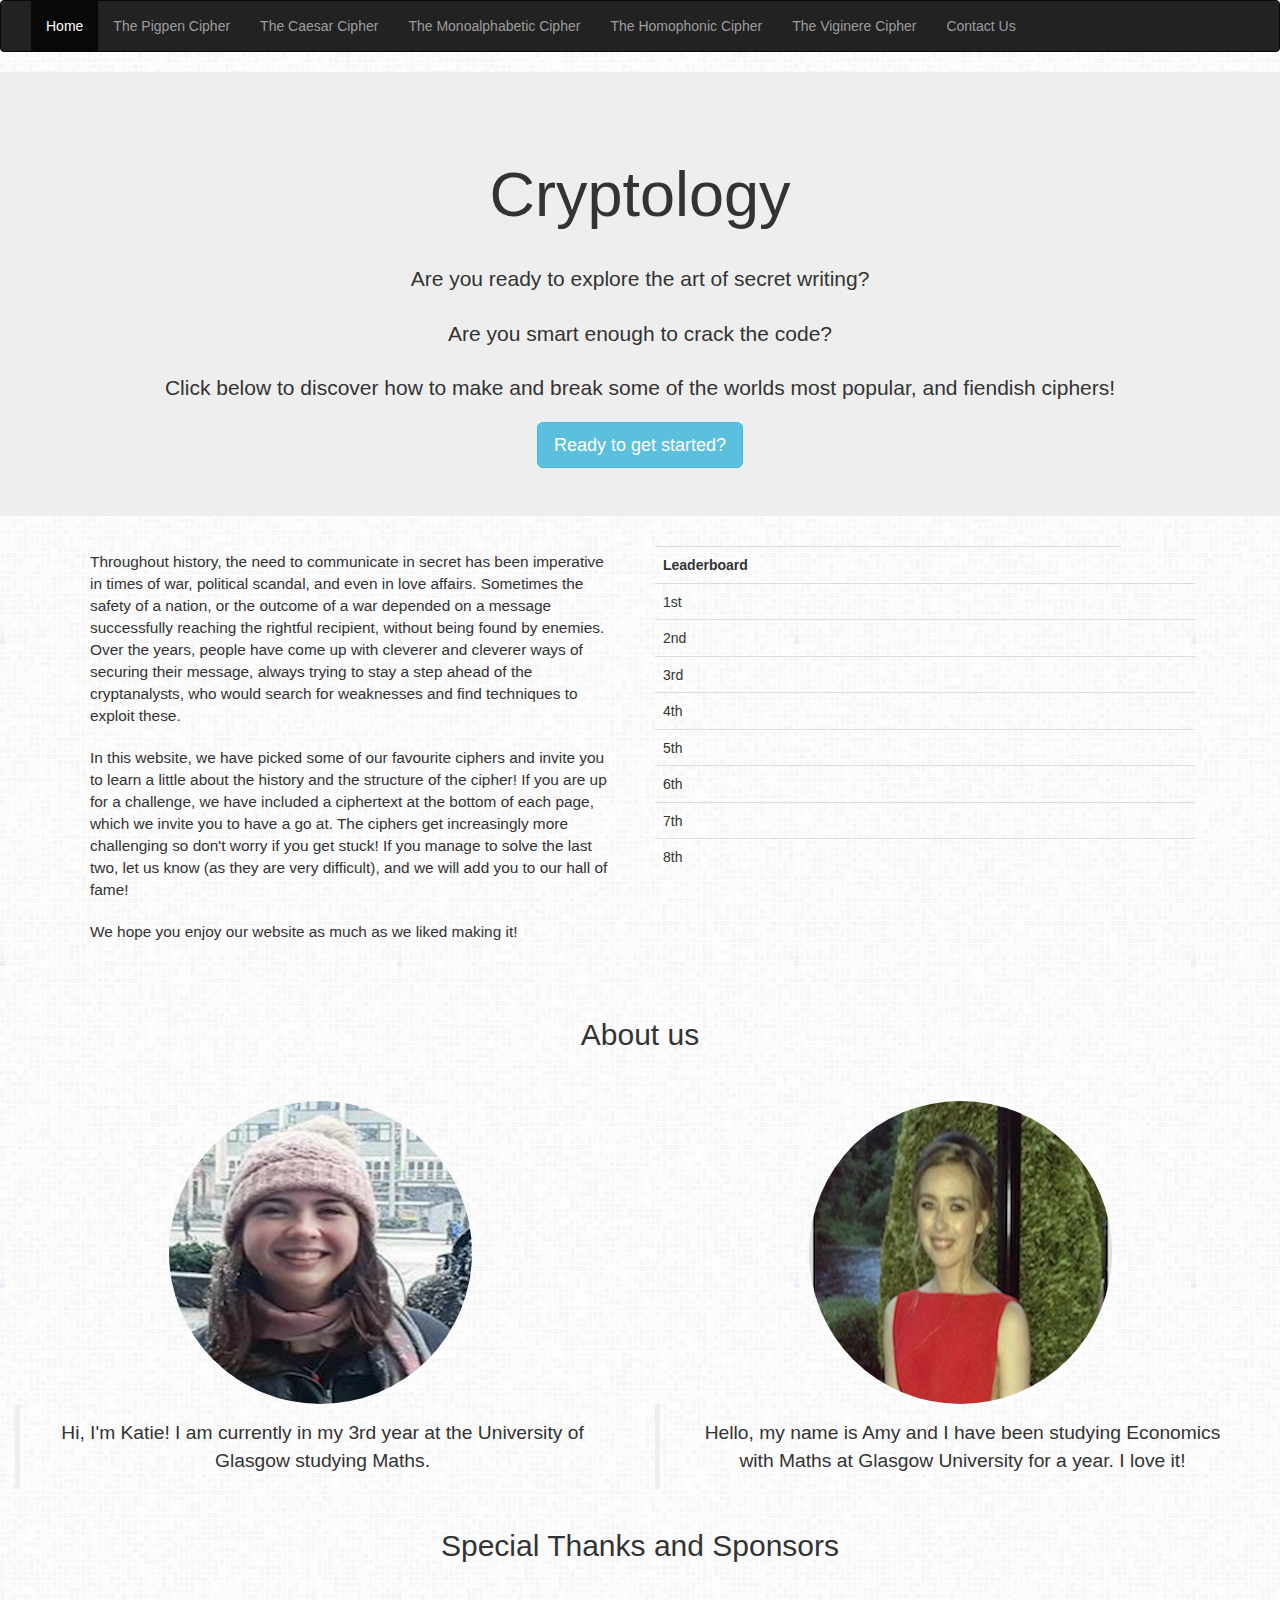
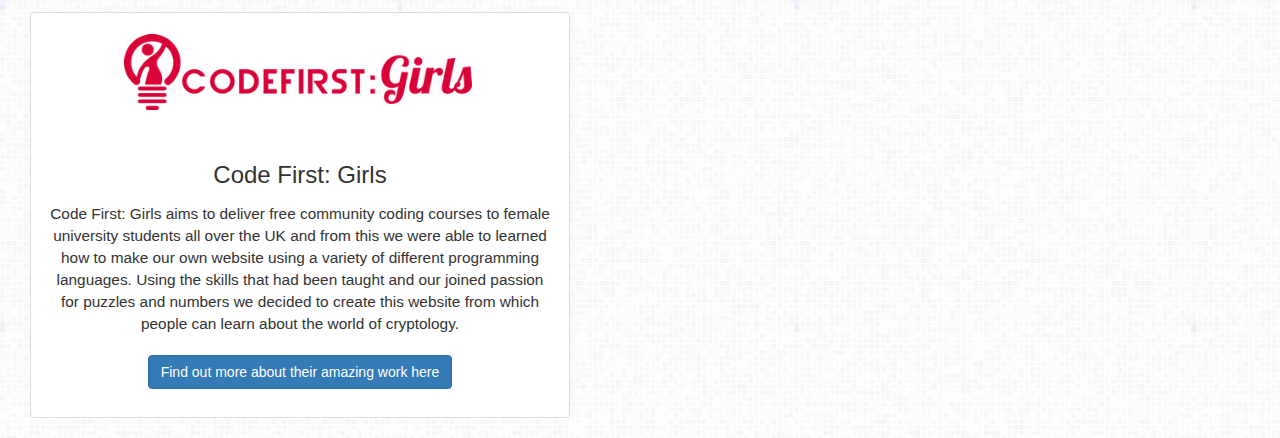
==== commit e170afd0: "Container changes" ====
--- a/index.html
+++ b/index.html
@@ -50,7 +50,6 @@
 
 <div class='container'>
 
-<div>
 <div class="container col-sm-6">
  <p> Throughout history, the need to communicate in secret has been imperative in times of war, political scandal, and even in love affairs. Sometimes
    the safety of a nation, or the outcome of a war depended on a message successfully reaching the rightful recipient, without being found
@@ -95,6 +94,7 @@
   </table>
 </div>
 </div><br><br>
+
 
  <div id='AboutUs' class='text-center'>
    <div class='container-fluid'>
